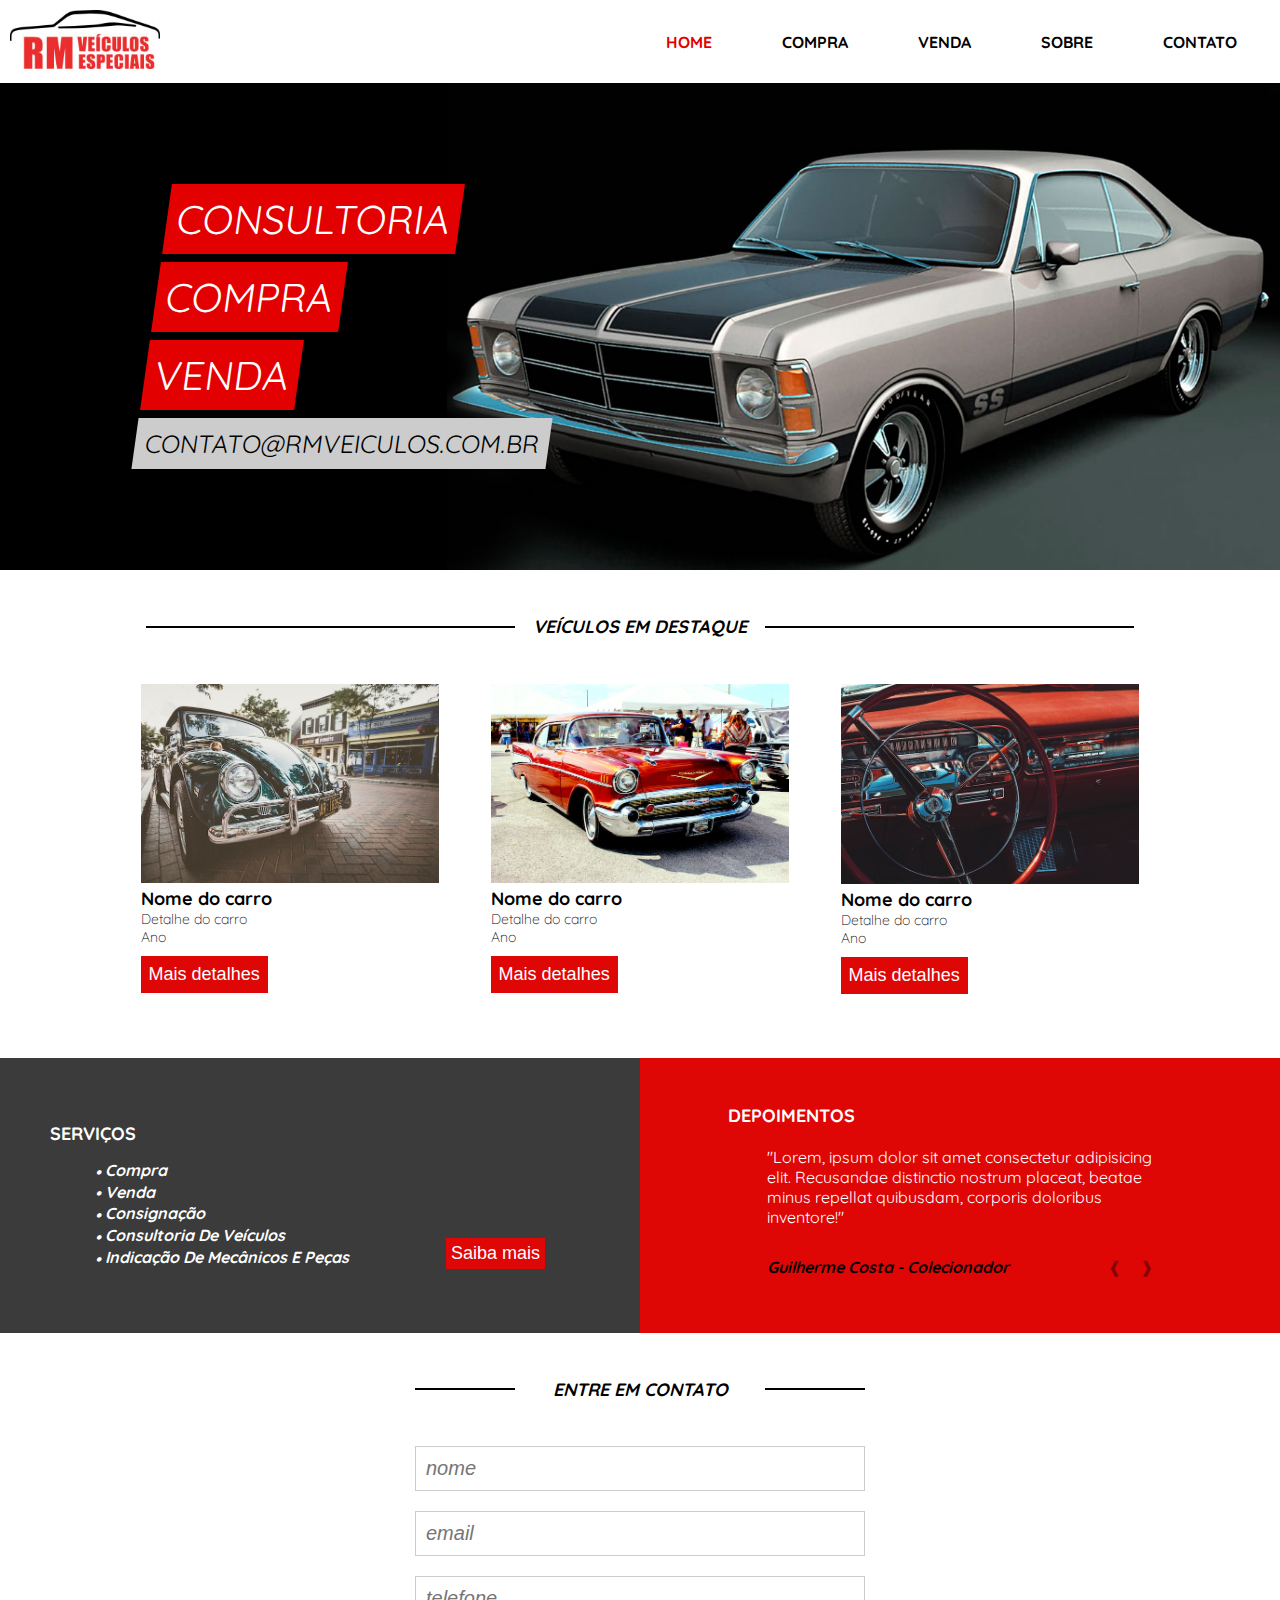
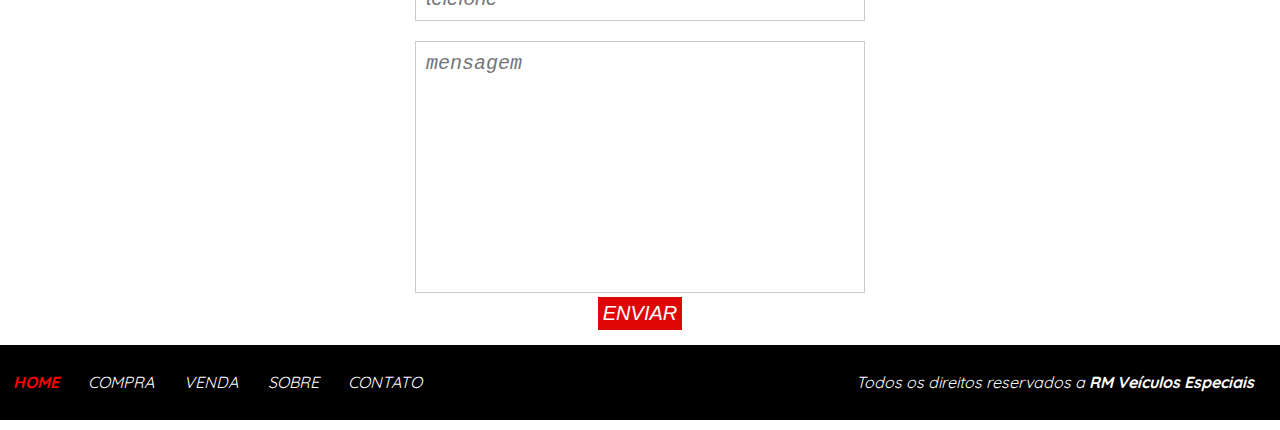
==== index.html @ 560208a6 "Update index.html" ====
<!DOCTYPE html>
<html lang="pt-BR">
<head>
    <meta charset="UTF-8">
    <meta http-equiv="X-UA-Compatible" content="IE=edge">
    <meta name="description" content="">
    <meta name="keywords" content="">
    <meta name="viewport" content="width=device-width, initial-scale=1.0">
    <link rel="preconnect" href="https://fonts.googleapis.com">
    <link rel="preconnect" href="https://fonts.gstatic.com" crossorigin>
    <link href="https://fonts.googleapis.com/css2?family=Quicksand:wght@300;400;500;600&display=swap" rel="stylesheet">
    <link rel="stylesheet" href="styles/style.css">
    <link rel="shortcut icon" href="images/favicon.ico" type="image/x-icon">
    <title>RM Veículos | Home</title>
</head>
<body>
    <!-- header -->
    <header>
        <!-- logo and menu -->
        <section class="logo-and-menu">
            <!-- logo -->
            <div class="logo">
                <img src="images/logo.jpg" alt="logo">
            </div>
            <!-- menu mobile -->
            <div class="menu-mobile" id="menu-mobile">
                <img src="images/menu-mobile.png" alt="menu mobile">
            </div>
            <!-- menu -->
            <nav class="menu" id="menu">
                <ul>
                    <li><a onclick="to_open()" href="#"><span>Home</span></a></li>
                    <li><a onclick="to_open()" href="#">Compra</a></li>
                    <li><a onclick="to_open()" href="#">Venda</a></li>
                    <li><a onclick="to_open()" href="#">Sobre</a></li>
                    <li><a onclick="to_open()" href="#">Contato</a></li>
                </ul>
            </nav>
        </section>
    </header>

    <!-- intro -->
    <section class="intro">
        <!-- box-container -->
        <div class="box-container">
            <!-- intro-container -->
            <div class="intro-container">
                <div class="services-list">
                    <div>
                        <p>consultoria</p>
                    </div>
                    <div>
                        <p>compra</p>
                    </div>
                    <div>
                        <p>venda</p>
                    </div>
                    <div>
                        <p>contato@rmveiculos.com.br</p>
                    </div>
                </div>
            </div>
        </div>
        <!-- container-img -->
        <div class="container-img">
            <img class="intro-img" src="images/bg.jpg" alt="background">
        </div>
    </section>

    <!-- featured cars -->
    <section class="container-featured-cars">
        <div class="title">
            <span></span>
            <h2>veículos em destaque</h2>
            <span></span>
        </div>
        <div class="box-gallery">
            <div class="car">
                <img src="images/one-car.jpg" alt="car">
                <h2>Nome do carro</h2>
                <p>Detalhe do carro</p>
                <p>Ano</p>
                <input type="button" value="Mais detalhes">
            </div>
            <div class="car">
                <img src="images/twe-car.jpg" alt="car">
                <h2>Nome do carro</h2>
                <p>Detalhe do carro</p>
                <p>Ano</p>
                <input type="button" value="Mais detalhes">
            </div>
            <div class="car">
                <img src="images/tree-car.jpg" alt="car">
                <h2>Nome do carro</h2>
                <p>Detalhe do carro</p>
                <p>Ano</p>
                <input type="button" value="Mais detalhes">
            </div>
            <div class="bullets">
                <span></span>
                <span></span>
                <span></span>
            </div>
        </div>
    </section>

    <!-- services and testimonials -->
    <section class="container-services-testimonials">
        <!-- services -->
        <div class="box-services">
            <div>
                <h2>serviços</h2>
                <div>
                    <ul>
                        <li>compra</li>
                        <li>venda</li>
                        <li>consignação</li>
                        <li>consultoria de veículos</li>
                        <li>indicação de mecânicos e peças</li>
                    </ul>
                    <div>
                        <input type="button" value="Saiba mais">
                    </div>
                </div>
            </div>
        </div>
        <!-- testimonials -->
        <div class="box-testimonials">
            <div>
                <h2>depoimentos</h2>
                <p>"Lorem, ipsum dolor sit amet consectetur adipisicing elit. Recusandae distinctio nostrum placeat, beatae minus repellat quibusdam, corporis doloribus inventore!"</p>
                <div class="user-tertimonials">
                    <p>Guilherme Costa - Colecionador</p>
                    <div>
                        <span></span>
                        <span></span>
                    </div>
                </div>
            </div>
        </div>
    </section>

    <!-- form contact -->
    <section class="container-contact">
        <div class="title min">
            <span></span>
            <h2>entre em contato</h2>
            <span></span>
        </div>

        <!-- form contact -->
        <form class="form-user" action="#" method="get">
            <!-- name -->
            <div>
                <input type="text" name="name" id="name" placeholder="nome" required>
            </div>
            <!-- e-mail and phone -->
            <div>
                <!-- e-mail -->
                <div>
                    <input type="email" name="email" id="email" placeholder="email" required>
                </div>
                <!-- phone -->
                <div>
                    <input type="text" name="phone" id="phone" placeholder="telefone" required>
                </div>
            </div>
            <!-- message -->
            <textarea name="message" id="message" cols="30" rows="10" placeholder="mensagem" required></textarea>
            <!-- button -->
            <input type="submit" value="enviar">
        </form>
    </section>

    <!-- footer -->
    <footer>
        <!-- menu -->
        <nav class="footer-menu" id="footer-menu">
            <ul>
                <li><a href="#"><span>Home</span></a></li>
                <li><a href="#">Compra</a></li>
                <li><a href="#">Venda</a></li>
                <li><a href="#">Sobre</a></li>
                <li><a href="#">Contato</a></li>
            </ul>
        </nav>

        <!-- details -->
        <p>Todos os direitos reservados a <span>RM Veículos Especiais</span></p>

    </footer>


    <script src="js/script.js"></script>
</body>
</html>
---- styles/style.css ----
* {
    margin: 0;
    padding: 0;
    box-sizing: border-box;
}

body, html {
    font-family: 'Quicksand', sans-serif;
}

.logo-and-menu {
    display: flex;
    flex-direction: row;
    justify-content: space-between;
    align-items: center;
    padding: 10px;
}

.logo {
    width: 100%;
    max-width: 150px;
    margin-right: 10px;
}

.logo img {
    width: 100%;
}

.menu-mobile {
    cursor: pointer;
}

.menu {
    z-index: 100;
    display: none;
    position: absolute;
    background-color: white;
    width: 100%;
    top: 52px;
    right: 0;
}

.menu ul li {
    list-style: none;
    text-align: center;
    padding: 6px 0;
}

.menu ul li a {
    color: black;
    font-weight: 900;
    text-transform: uppercase;
    text-decoration: none;
}

.menu ul li span {
    color: #E30000;
}

.intro {
    display: flex;
    flex-direction: column;
}

.box-container {
    background-color: black;
    display: flex;
    align-items: center;
}

.intro-container {
    width: 100%;
    padding-left: 40px;
    text-align: center;
}

.services-list {
    display: inline-flex;
    flex-direction: column;
    align-items: flex-start;
}

.services-list div {
    background-color: #E30000;
    margin: 4px 0;
    padding: 10px;
    width: auto;
    transform: skew(-8deg);
    -webkit-transform: skew(-8deg);
    -o-transform: skew(-8deg);
    -ms-transform: skew(-8deg);
    color: white;
    text-transform: uppercase;
}

.services-list div p {
    font-size: 5vw;
}

.services-list div:nth-of-type(1) {
    margin-left: 16px;
}


.services-list div:nth-of-type(2) {
    margin-left: 8px;
}

.services-list div:nth-of-type(4) {
    margin-left: -7px;
    background-color: #ccc;
    color: black;
}

.services-list div:nth-of-type(4) p {
    font-size: 3vw;
}

.intro-img {
    width: 100%;
}

.title {
    display: flex;
    justify-content: center;
    align-items: center;
    padding: 2% 2%;
}

.title span {
    width: 100%;
    max-width: 369px;
    border-top: 2px solid black;
}

.title h2 {
    font-size: 16px;
    text-transform: uppercase;
    font-style: italic;
    width: 100%;
    max-width: 250px;
    margin: 20px 0;
    text-align: center;
}

.box-gallery {
    display: flex;
    flex-direction: column;
    justify-content: center;
    align-items: center;
}

.car {
    padding: 0 2%;
    max-width: 350px;
}

.car:nth-of-type(2), .car:nth-of-type(3) {
    display: none;
}

.car img {
    width: 100%;
}

.car h2 {
    font-size: 18px;
    font-weight: bolder;
}

.car p {
    font-size: 14px;
    font-weight: 300;
}

.car input[type="button"] {
    font-size: 18px;
    padding: 8px;
    margin-top: 10px;
    color: white;
    background-color: #df0606;
    border: none;
    outline: none;
    cursor: pointer;
}

.car input[type="button"]:hover {
    background-color: #ec2323;
}

.bullets {
    width: 100%;
    padding: 5% 0;
    text-align: center;
}

.bullets span {
    display: inline-block;
    width: 16px;
    height: 16px;
    background-color: #ccc;
    border-radius: 50%;
    cursor: pointer;
}

.bullets span:nth-of-type(1) {
    background-color: #000000;
}

.container-services-testimonials {
    display: flex;
    flex-direction: column;
    margin-top: 5%;
}

.box-services {
    display: flex;
    flex-direction: column;
    align-items: center;
    background-color: #3b3b3b;
    color: white;
    font-weight: 700;
    padding: 5%;
    width: 100%;
}

.box-services h2 {
    align-self: flex-start;
    text-transform: uppercase;
    font-size: 18px;
    padding-bottom: 15px;
}

.box-services > div {
    width: 100%;
    max-width: 450px;
}

.box-services > div > div {
    display: flex;
    flex-flow: row wrap;
    justify-content: space-between;
    align-items: flex-end;
}

.box-services input[type="button"] {
    font-size: 18px;
    padding: 5px;
    border: none;
    outline: none;
    color: white;
    background-color: #df0606;
    cursor: pointer;
}

.box-services ul {
    padding-right: 10px;
}

.box-services ul li {
    list-style: none;
    text-transform: capitalize;
    font-style: italic;
}

.box-services ul li::before {
    content: '\2022  ';
    vertical-align: middle;
}

.box-testimonials {
    display: flex;
    justify-content: center;
    align-items: center;
    background-color: #df0606;
    width: 100%;
}

.box-testimonials > div {
    display: flex;
    flex-direction: column;
    justify-content: center;
    align-items: center;
    color: white;
    width: 100%;
    max-width: 450px;
    padding: 5%;
}

.box-testimonials > div > h2 {
    align-self: flex-start;
    text-transform: uppercase;
    font-size: 18px;
    padding-bottom: 5%;
}

.user-tertimonials {
    display: flex;
    flex-flow: row wrap;
    justify-content: space-between;
    width: 100%;
    padding-top: 20px;
}

.user-tertimonials p {
    color: black;
    font-weight: 700;
    font-style: italic;
    padding: 10px 0;
}

.user-tertimonials div {
    padding: 10px 0;
}

.user-tertimonials span:nth-of-type(1)::before {
    content: '\2770';
    color: black;
    margin-right: 15px;
    opacity: 0.4;
    cursor: pointer;
}

.user-tertimonials  span:nth-of-type(2)::before {
    content: '\2771';
    color: black;
    opacity: 0.4;
    cursor: pointer;
}

.min span {
    max-width: 100px;
}

.container-contact {
    padding: 0 2%;
    text-align: center;
}

.form-user {
    width: 100%;
    max-width: 450px;
    margin: 0 auto;
}

.form-user > div {
    padding: 10px 0;
}

.form-user > div:nth-of-type(1) {
    padding: 0;
}

.form-user > div > div {
    padding: 10px 0;
}

.form-user > div input {
    width: 100%;
    padding: 10px;
    border: 1px solid #ccc;
    font-style: italic;
    font-size: 20px;
}

.form-user textarea {
    padding: 10px;
    width: 100%;
    border: 1px solid #ccc;
    font-style: italic;
    font-size: 20px;
    resize: none;
}

.form-user input[type="submit"] {
    font-size: 20px;
    padding: 5px;
    border: none;
    text-transform: uppercase;
    font-style: italic;
    cursor: pointer;
    color: white;
    background-color: #df0606;
}

.form-user input[type="submit"]:hover {
    background-color: #ec2323;
}

footer {
    display: flex;
    flex-direction: column;
    background-color: #000000;
    color: white;
    font-style: italic;
    margin-top: 15px;
    padding: 10px;
}
footer nav {
    padding-bottom: 20px;
}

footer li {
    list-style: none;
    text-align: center;
    line-height: 1.5;
}

footer a {
    color: white;
    text-decoration: none;
    text-transform: uppercase;
    font-style: italic;
}

footer a > span {
    color: red;
}

footer p {
    text-align: center;
}

footer span {
    font-weight: bolder;
}

@media screen and (min-width: 600px) {
    .intro {
        flex-direction: row;
        justify-content: flex-end;
        background-color: black;
    }

    .services-list {
        position: relative;
        left: 25%;
    }

    .services-list div p {
        font-size: 16px;
    }

    .services-list div:nth-of-type(4) p {
        font-size: 10px;
    }

    .container-img {
        background-color: black;
        display: flex;
    }

    .container-services-testimonials {
        flex-direction: row;
    }

    .box-services, .box-testimonials {
        width: 50%;
    }

    footer {
        flex-direction: row;
        justify-content: space-around;
        align-items: center;
        padding: 2% 0;
    }

    footer nav, footer p {
        width: 50%;
        padding-bottom: 0;
    }

    footer p {
        text-align: right;
    }
}

@media screen and (min-width: 768px) {
    .logo-and-menu {
        align-items: center;
    }

    .menu-mobile {
        display: none;
    }

    .menu {
        display: block;
        position: relative;
        top: auto;
        width: 100%;
        text-align: right;
    }

    .menu ul li {
        display: inline-block;
        margin: 0 3%;
    }

    .services-list div p {
        font-size: 20px;
    }

    .services-list div:nth-of-type(4) p {
        font-size: 16px;
    }

    .title h2 {
        font-size: 18px;
        padding: 0 10px;
    }

    .box-gallery {
        flex-direction: row;
    }

    .car:nth-of-type(2), .car:nth-of-type(3) {
        display: block;
    }

    .bullets {
        display: none;
    }

    footer li {
        display: inline-block;
        padding: 0 2%;
    }

    footer p {
        padding-right: 2%;
    }
}

@media screen and (min-width: 992px) {
    .services-list div p {
        font-size: 30px;
    }

    .services-list div:nth-of-type(1) {
        margin-left: 19px;
    }
    
    
    .services-list div:nth-of-type(2) {
        margin-left: 10px;
    }
    
    .services-list div:nth-of-type(3) {
        margin-left: 1px;
    }
}

@media screen and (min-width: 1200px) {
    .services-list div p {
        font-size: 40px;
    }

    .services-list div:nth-of-type(1) {
        margin-left: 25px;
    }
    
    .services-list div:nth-of-type(2) {
        margin-left: 14px;
    }
    
    .services-list div:nth-of-type(3) {
        margin-left: 3px;
    }

    .services-list div:nth-of-type(4) p {
        font-size: 25px;
    }

    .box-services h2 {
        margin-left: -10%;
    }

    .box-testimonials h2 {
        margin-left: -10%;
    }
}
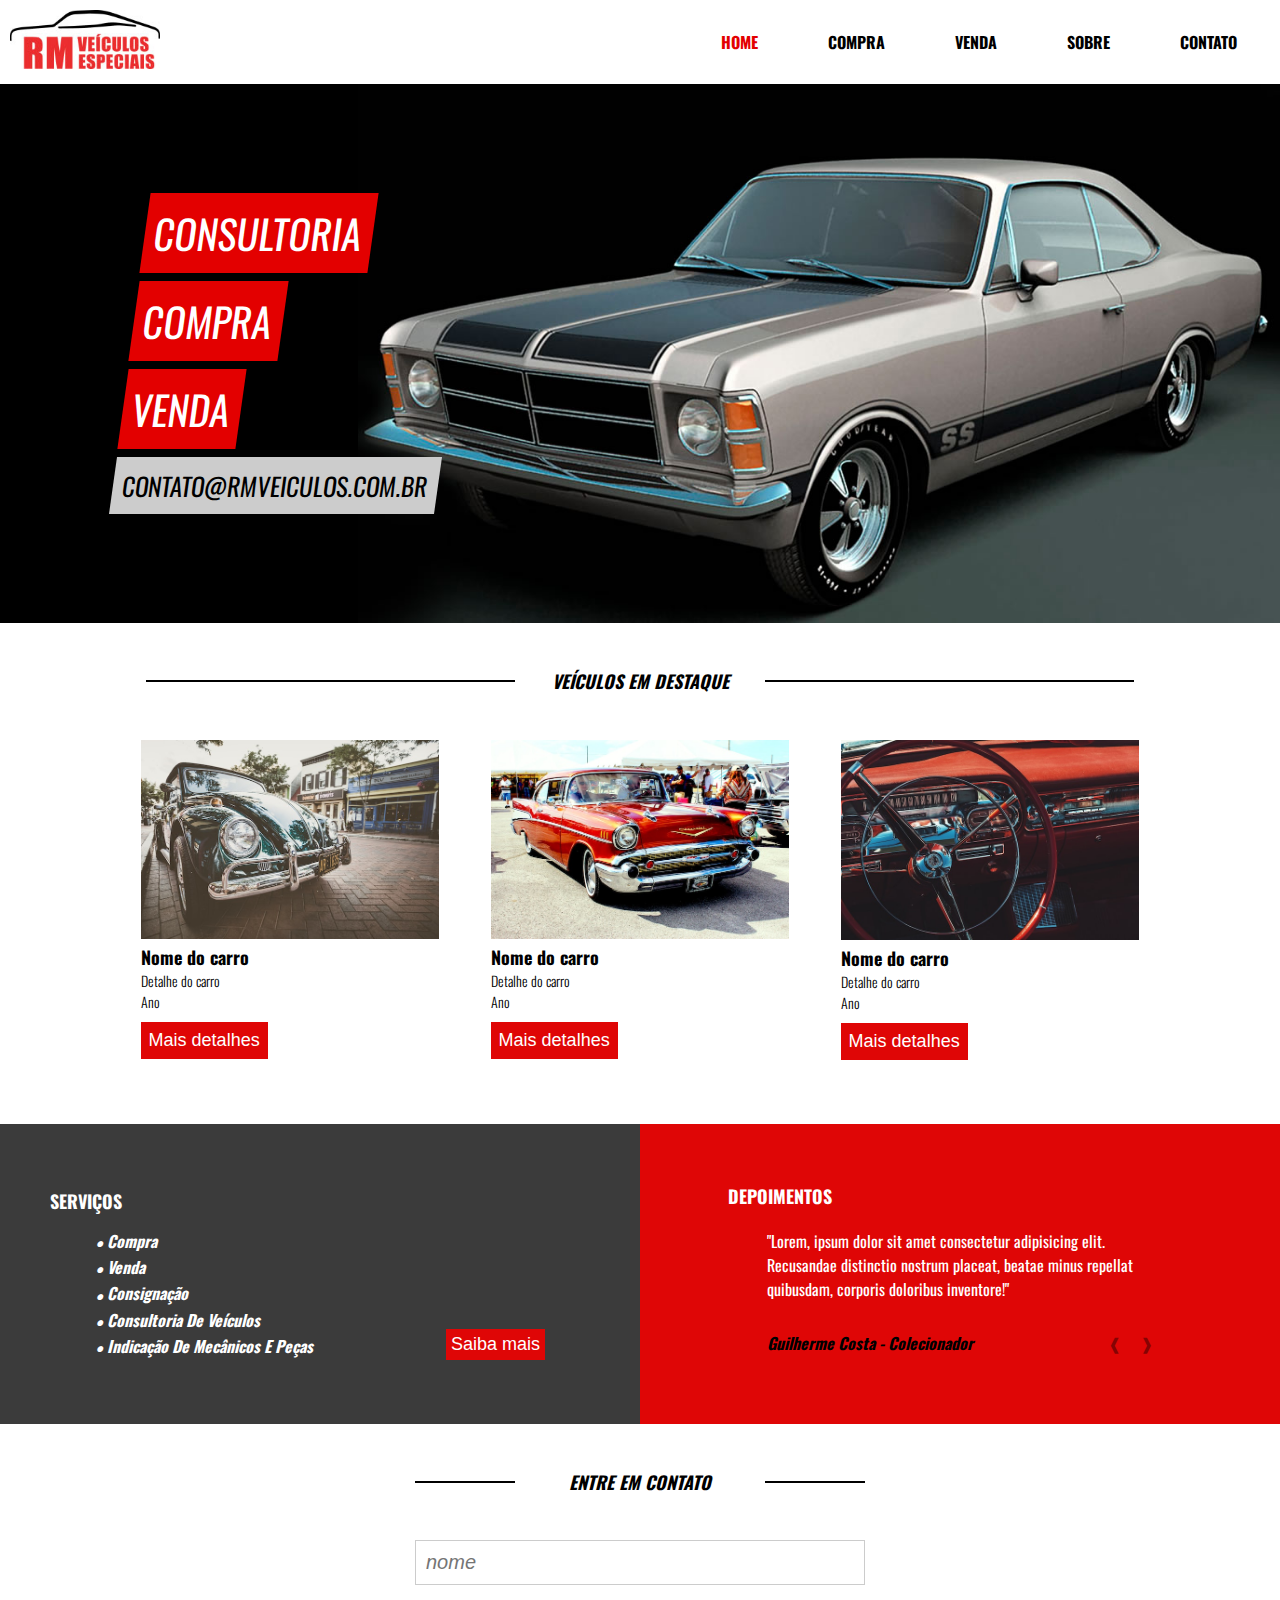
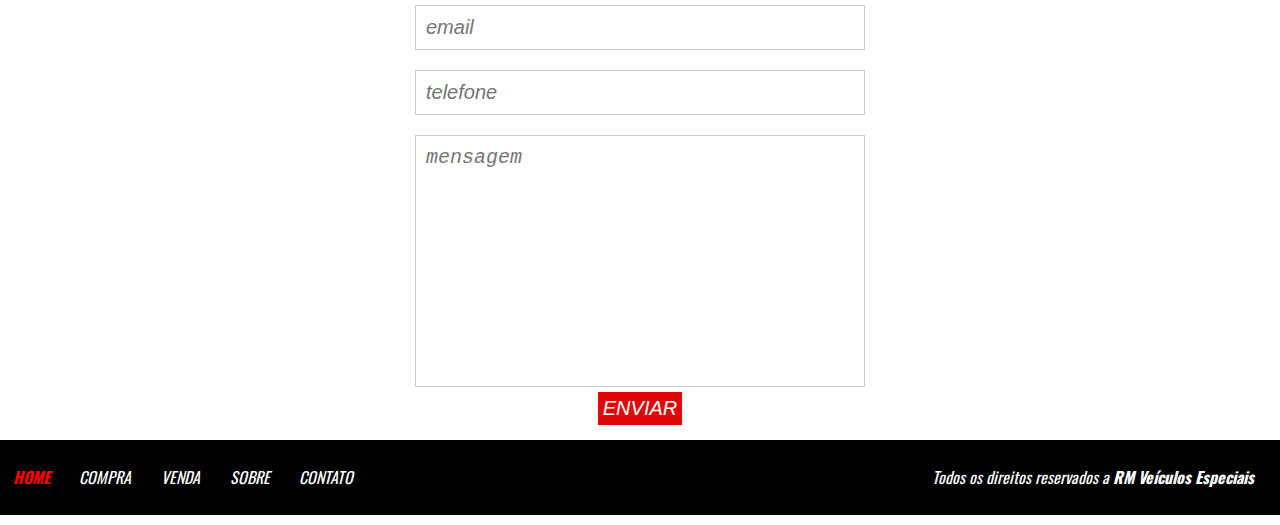
==== commit d23a9038: "Mudei a font-familly" ====
--- a/index.html
+++ b/index.html
@@ -6,9 +6,12 @@
     <meta name="description" content="">
     <meta name="keywords" content="">
     <meta name="viewport" content="width=device-width, initial-scale=1.0">
+    <!-- <link rel="preconnect" href="https://fonts.googleapis.com">
+    <link rel="preconnect" href="https://fonts.gstatic.com" crossorigin>
+    <link href="https://fonts.googleapis.com/css2?family=Quicksand:wght@300;400;500;600&display=swap" rel="stylesheet"> -->
     <link rel="preconnect" href="https://fonts.googleapis.com">
     <link rel="preconnect" href="https://fonts.gstatic.com" crossorigin>
-    <link href="https://fonts.googleapis.com/css2?family=Quicksand:wght@300;400;500;600&display=swap" rel="stylesheet">
+    <link href="https://fonts.googleapis.com/css2?family=Oswald:wght@200;300;400;500;600;700&display=swap" rel="stylesheet">
     <link rel="stylesheet" href="styles/style.css">
     <link rel="shortcut icon" href="images/favicon.ico" type="image/x-icon">
     <title>RM Veículos | Home</title>
--- a/styles/style.css
+++ b/styles/style.css
@@ -5,7 +5,7 @@
 }
 
 body, html {
-    font-family: 'Quicksand', sans-serif;
+    font-family: 'Oswald', sans-serif;
 }
 
 .logo-and-menu {
@@ -469,10 +469,6 @@
         width: 50%;
         padding-bottom: 0;
     }
-
-    footer p {
-        text-align: right;
-    }
 }
 
 @media screen and (min-width: 768px) {
@@ -527,6 +523,10 @@
         padding: 0 2%;
     }
 
+    footer a {
+        font-size: 14px;
+    }
+
     footer p {
         padding-right: 2%;
     }
@@ -549,6 +549,14 @@
     .services-list div:nth-of-type(3) {
         margin-left: 1px;
     }
+
+    footer a {
+        font-size: 16px;
+    }
+
+    footer p {
+        text-align: right;
+    }
 }
 
 @media screen and (min-width: 1200px) {
